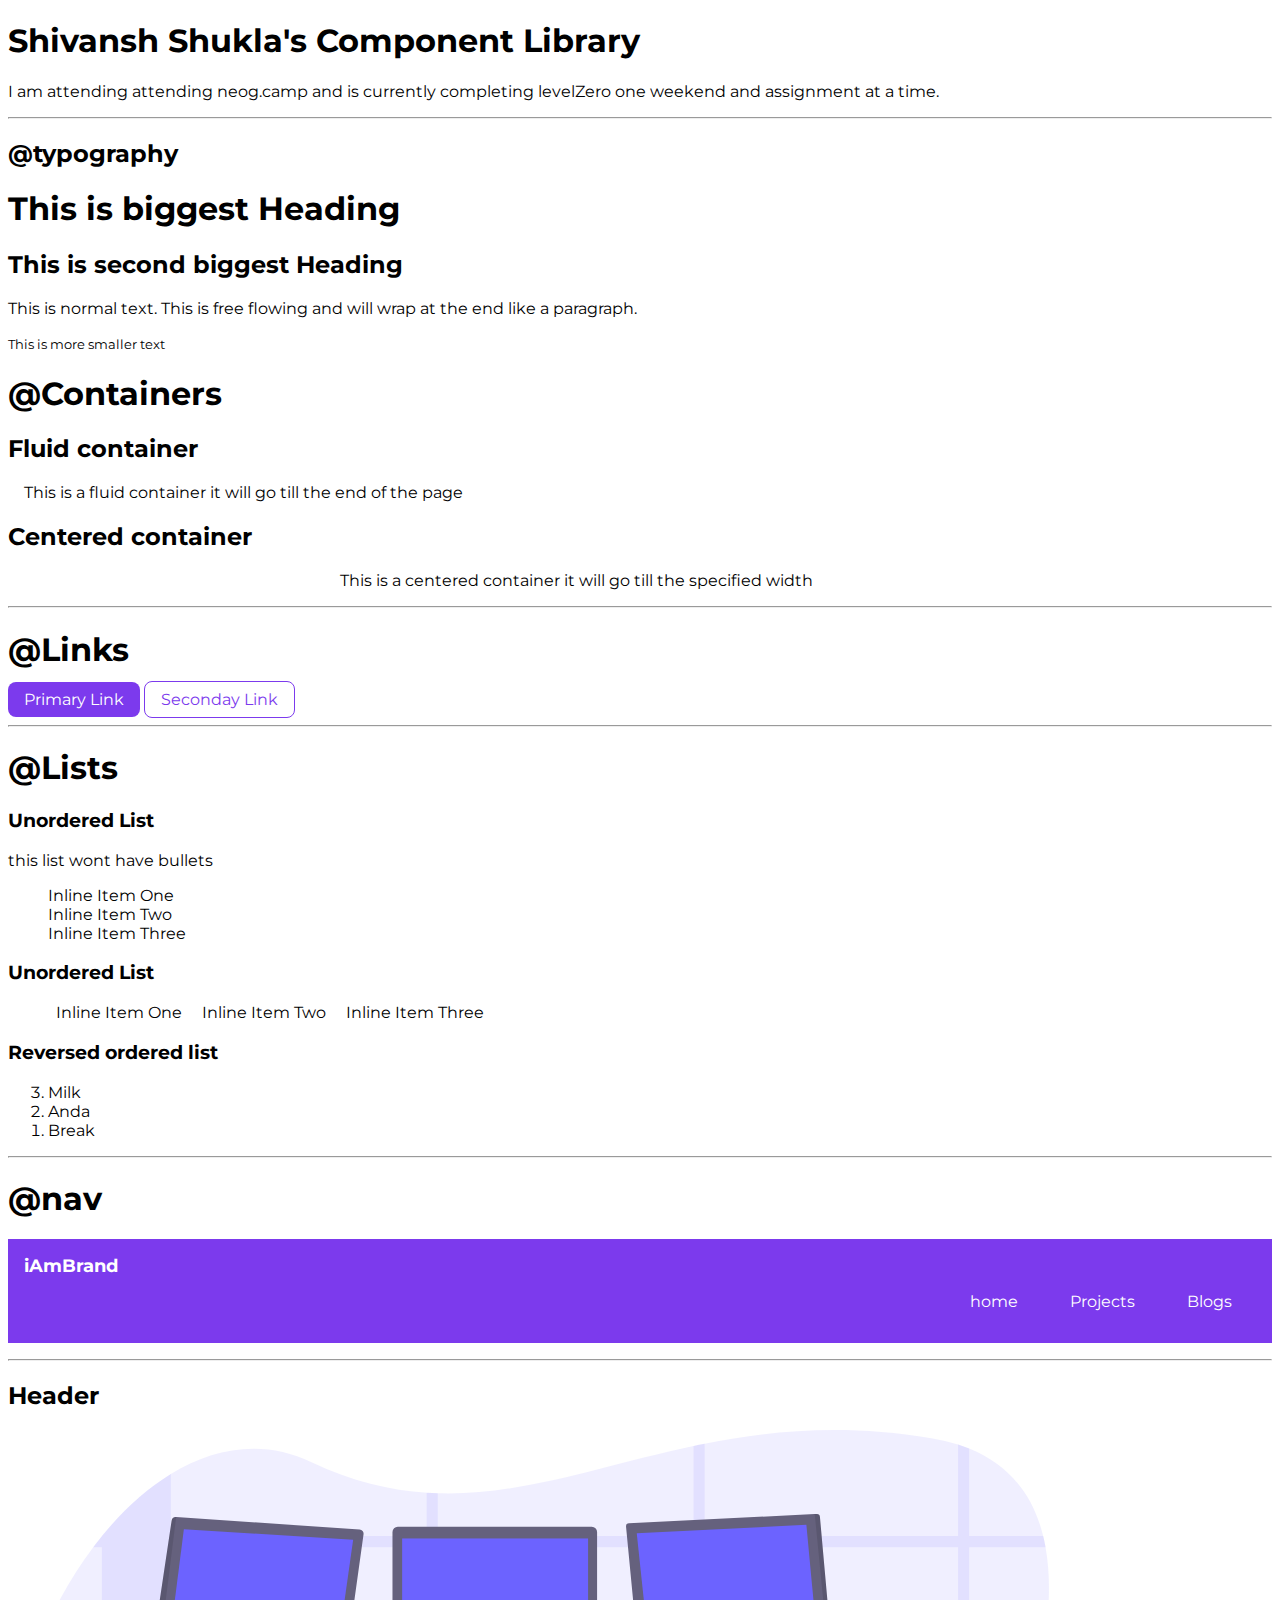
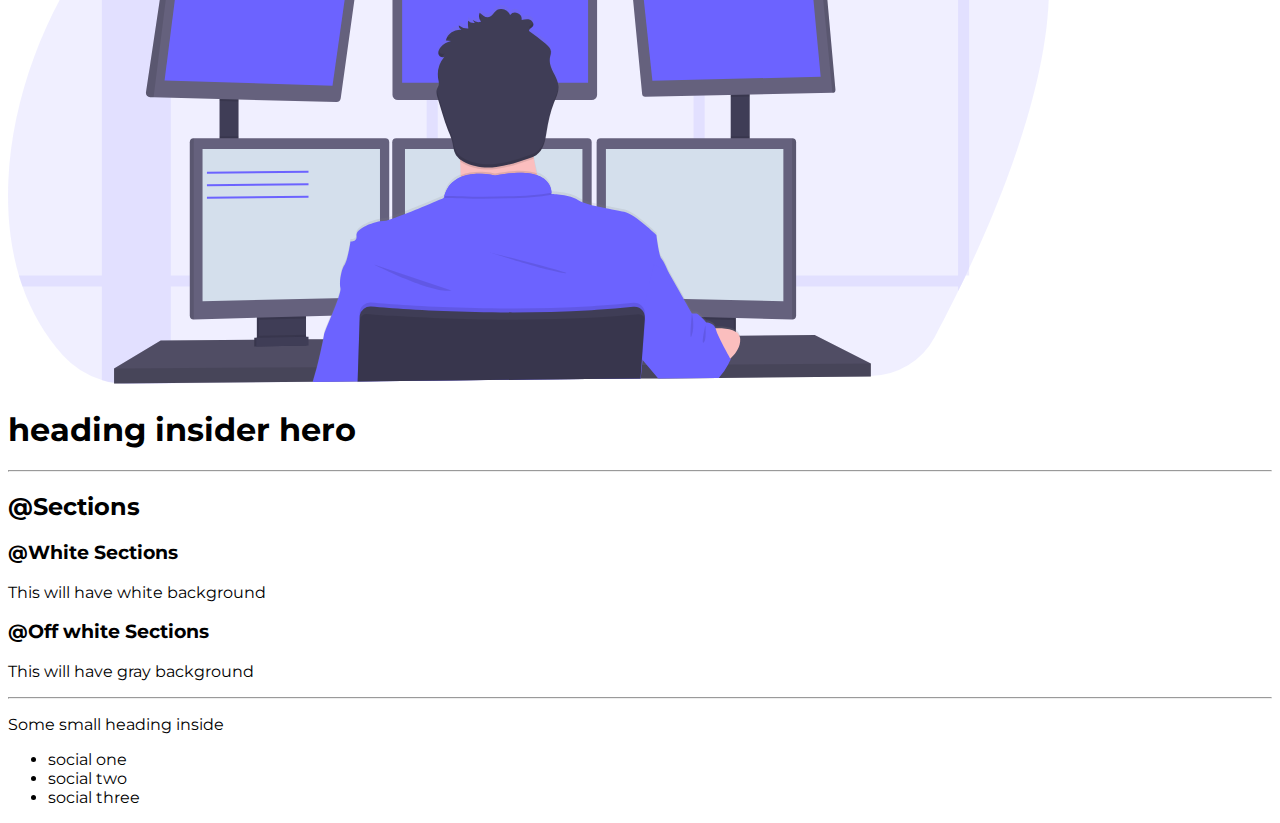
==== index.html @ a446aa1c "Initial page" ====
<!DOCTYPE html>
<html lang="en">
  <head>
    <meta charset="UTF-8" />
    <meta name="viewport" content="width=device-width, initial-scale=1.0" />
    <title>Component Library</title>
    <link href="styles.css" rel="stylesheet" />
  </head>

  <body>
    <h1>Shivansh Shukla's Component Library</h1>
    <p>
      I am attending attending neog.camp and is currently completing levelZero
      one weekend and assignment at a time.
    </p>
    <hr />
    <h2>@typography</h2>
    <h1>This is biggest Heading</h1>
    <h2>This is second biggest Heading</h2>
    <p>
      This is normal text. This is free flowing and will wrap at the end like a
      paragraph.
    </p>
    <small> This is more smaller text </small>

    <h1>@Containers</h1>

    <h2>Fluid container</h2>
    <div class="container">
      This is a fluid container it will go till the end of the page
    </div>

    <h2>Centered container</h2>
    <div class="container container-center">
      This is a centered container it will go till the specified width
    </div>
    <hr />
    <h1>@Links</h1>
    <a class="link link-primary" href="/"> Primary Link</a>
    <a class="link link-secondary" href="/">Seconday Link </a>
    <hr />
    <h1>@Lists</h1>
    <h3>Unordered List</h3>
    <p>this list wont have bullets</p>
    <ul class="list-non-bullet">
      <li>Inline Item One</li>
      <li>Inline Item Two</li>
      <li>Inline Item Three</li>
    </ul>
    <h3>Unordered List</h3>
    <ul class="list-non-bullet">
      <li class="list-item-inline">Inline Item One</li>
      <li class="list-item-inline">Inline Item Two</li>
      <li class="list-item-inline">Inline Item Three</li>
    </ul>
    <h3>Reversed ordered list</h3>
    <ol reversed>
      <li>Milk</li>
      <li>Anda</li>
      <li>Break</li>
    </ol>
    <hr />
    <h1>@nav</h1>
    <nav class="navigation container">
      <div class="nav-brand">iAmBrand</div>
      <ul class="list-non-bullet nav-pills">
        <li class="list-item-inline">
          <a class="link" href="/">home</a>
        </li>
        <li class="list-item-inline">
          <a class="link" href="/">Projects</a>
        </li>
        <li class="list-item-inline">
          <a class="link" href="/">Blogs</a>
        </li>
      </ul>
    </nav>
    <hr />
    <h2>Header</h2>
    <header>
      <img src="undraw_programming_2svr.svg" alt="image" />
      <h1>heading insider hero</h1>
    </header>
    <hr />
    <h2>@Sections</h2>
    <section>
      <h3>@White Sections</h3>
      <p>This will have white background</p>
    </section>
    <section>
      <h3>@Off white Sections</h3>
      <p>This will have gray background</p>
    </section>
    <hr />
    <footer>
      <div>Some small heading inside</div>
      <ul>
        <li>social one</li>
        <li>social two</li>
        <li>social three</li>
      </ul>
    </footer>
  </body>
</html>
---- styles.css ----
@import url('https://fonts.googleapis.com/css2?family=Montserrat:wght@400;700&display=swap');

:root {
  --primary-color: #7c3aed;
}

body {
  font-family: 'Montserrat', sans-serif;
}

hr {
  margin: 1rem 0rem;
}

.container {
  padding: 0rem 1rem;
}

.container-center {
  max-width: 600px;
  margin: auto;
}

.link {
  text-decoration: none;
  padding: 0.5rem 1rem;
}

.link-primary {
  background-color: var(--primary-color);
  border-radius: 0.5rem;
  color: white;
}

.link-secondary {
  color: var(--primary-color);
  border-radius: 0.5rem;
  border: 1px solid var(--primary-color);
}

.list-non-bullet {
  list-style: none;
}

.list-item-inline {
  display: inline;
  padding: 0rem 0.5rem;
}

.navigation {
  background-color: var(--primary-color);
  color: white;
  padding: 1rem;
}

.nav-brand {
  font-weight: bold;
  font-size: 1.1rem;
}

.navigation .nav-pills {
  text-align: right;
}

.navigation .link {
  color: white;
}
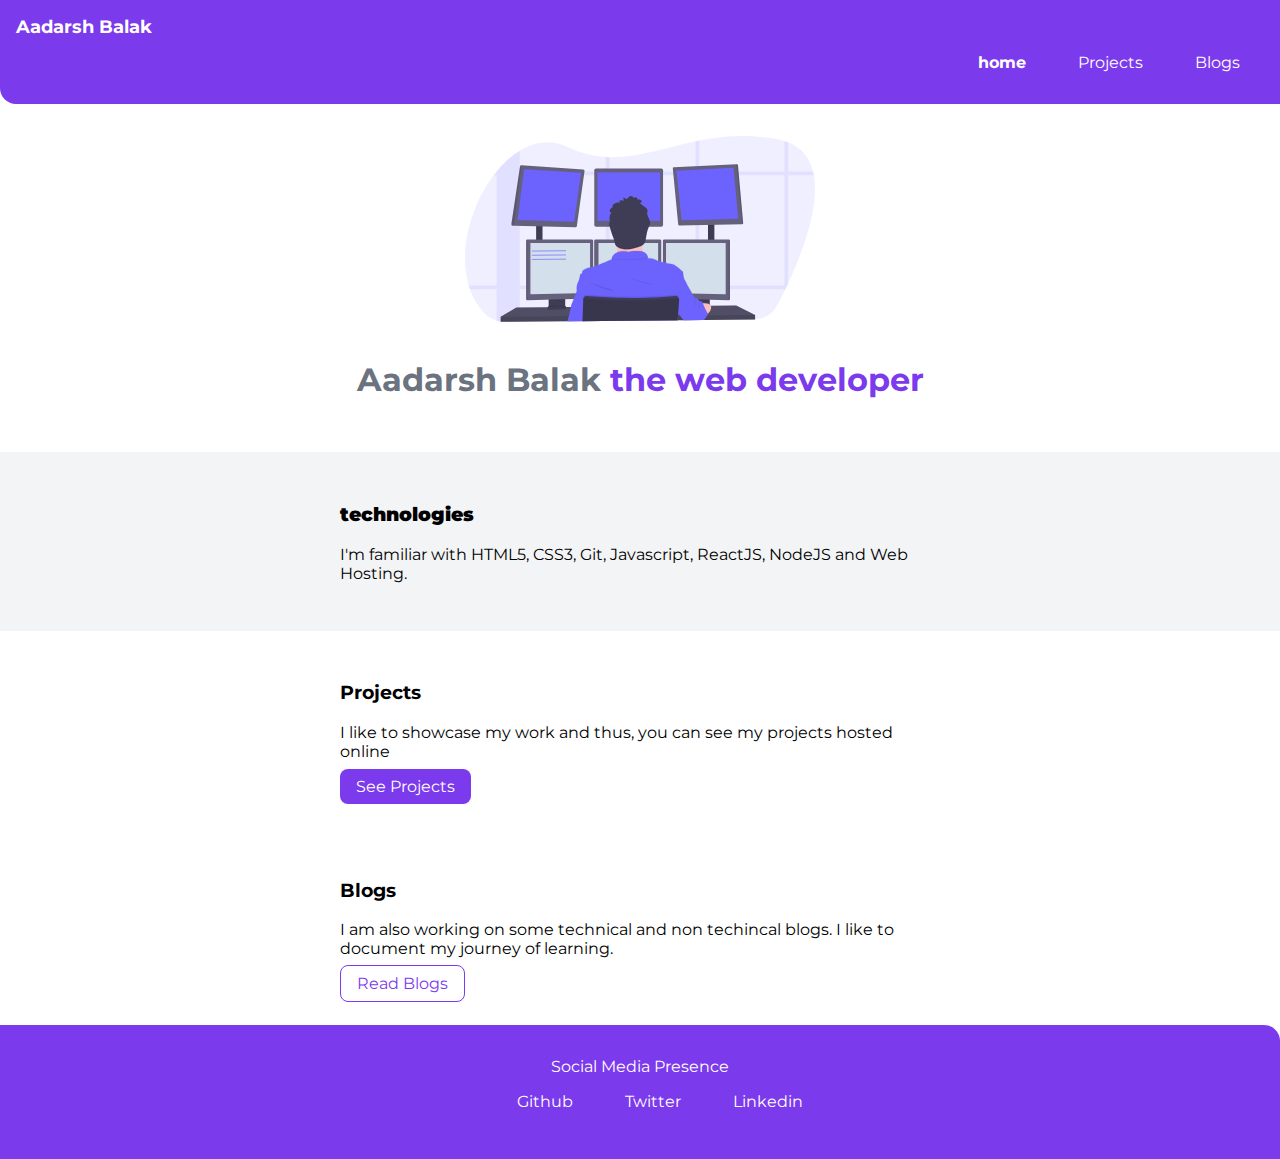
==== commit e544710b: "component library and aadarsh balak portfolio" ====
--- a/index.html
+++ b/index.html
@@ -2,102 +2,96 @@
 <html lang="en">
   <head>
     <meta charset="UTF-8" />
+    <meta http-equiv="X-UA-Compatible" content="IE=edge" />
     <meta name="viewport" content="width=device-width, initial-scale=1.0" />
-    <title>Component Library</title>
+    <title>Home | Adarsh Balak</title>
     <link href="styles.css" rel="stylesheet" />
   </head>
-
   <body>
-    <h1>Shivansh Shukla's Component Library</h1>
-    <p>
-      I am attending attending neog.camp and is currently completing levelZero
-      one weekend and assignment at a time.
-    </p>
-    <hr />
-    <h2>@typography</h2>
-    <h1>This is biggest Heading</h1>
-    <h2>This is second biggest Heading</h2>
-    <p>
-      This is normal text. This is free flowing and will wrap at the end like a
-      paragraph.
-    </p>
-    <small> This is more smaller text </small>
-
-    <h1>@Containers</h1>
-
-    <h2>Fluid container</h2>
-    <div class="container">
-      This is a fluid container it will go till the end of the page
-    </div>
-
-    <h2>Centered container</h2>
-    <div class="container container-center">
-      This is a centered container it will go till the specified width
-    </div>
-    <hr />
-    <h1>@Links</h1>
-    <a class="link link-primary" href="/"> Primary Link</a>
-    <a class="link link-secondary" href="/">Seconday Link </a>
-    <hr />
-    <h1>@Lists</h1>
-    <h3>Unordered List</h3>
-    <p>this list wont have bullets</p>
-    <ul class="list-non-bullet">
-      <li>Inline Item One</li>
-      <li>Inline Item Two</li>
-      <li>Inline Item Three</li>
-    </ul>
-    <h3>Unordered List</h3>
-    <ul class="list-non-bullet">
-      <li class="list-item-inline">Inline Item One</li>
-      <li class="list-item-inline">Inline Item Two</li>
-      <li class="list-item-inline">Inline Item Three</li>
-    </ul>
-    <h3>Reversed ordered list</h3>
-    <ol reversed>
-      <li>Milk</li>
-      <li>Anda</li>
-      <li>Break</li>
-    </ol>
-    <hr />
-    <h1>@nav</h1>
     <nav class="navigation container">
-      <div class="nav-brand">iAmBrand</div>
+      <div class="nav-brand">Aadarsh Balak</div>
       <ul class="list-non-bullet nav-pills">
         <li class="list-item-inline">
-          <a class="link" href="/">home</a>
+          <a class="link link-active" href="/">home</a>
         </li>
         <li class="list-item-inline">
-          <a class="link" href="/">Projects</a>
+          <a class="link" href="/projects.html">Projects</a>
         </li>
         <li class="list-item-inline">
-          <a class="link" href="/">Blogs</a>
+          <a class="link" href="/blogs.html">Blogs</a>
         </li>
       </ul>
     </nav>
-    <hr />
-    <h2>Header</h2>
-    <header>
-      <img src="undraw_programming_2svr.svg" alt="image" />
-      <h1>heading insider hero</h1>
+
+    <header class="hero">
+      <img class="hero-img" src="/undraw_programming_2svr.svg" alt="image" />
+      <h1 class="hero-heading">
+        Aadarsh Balak
+        <span class="heading-inverted"> the web developer </span>
+      </h1>
     </header>
-    <hr />
-    <h2>@Sections</h2>
-    <section>
-      <h3>@White Sections</h3>
-      <p>This will have white background</p>
+
+    <section class="section ow">
+      <div class="container container-center">
+        <h3><strong>technologies</strong></h3>
+        <p>
+          I'm familiar with HTML5, CSS3, Git, Javascript, ReactJS, NodeJS and
+          Web Hosting.
+        </p>
+      </div>
     </section>
-    <section>
-      <h3>@Off white Sections</h3>
-      <p>This will have gray background</p>
+
+    <section class="section">
+      <div class="container container-center">
+        <h3>Projects</h3>
+        <p>
+          I like to showcase my work and thus, you can see my projects hosted
+          online
+        </p>
+        <a class="link link-primary" href="/">See Projects </a>
+      </div>
     </section>
-    <hr />
-    <footer>
-      <div>Some small heading inside</div>
-      <ul>
-        <li>social one</li>
-        <li>social two</li>
-        <li>social three</li>
+
+    <section class="section">
+      <div class="container container-center">
+        <h3>Blogs</h3>
+        <p>
+          I am also working on some technical and non techincal blogs. I like to
+          document my journey of learning.
+        </p>
+        <a class="link link-secondary" href="/">Read Blogs </a>
+      </div>
+    </section>
+
+    <footer class="footer">
+      <div class="footer-header">Social Media Presence</div>
+      <ul class="social-links list-non-bullet">
+        <li class="list-item-inline">
+          <a
+            class="link"
+            href="https://github.com/theprogrammerinyou"
+            target="_blank"
+          >
+            Github
+          </a>
+        </li>
+        <li class="list-item-inline">
+          <a
+            class="link"
+            href="https://twitter.com/shiv_anshukla"
+            target="_blank"
+          >
+            Twitter
+          </a>
+        </li>
+        <li class="list-item-inline">
+          <a
+            class="link"
+            href="https://www.linkedin.com/in/shivansh-shukla-472710134/"
+            target="_blank"
+            >Linkedin</a
+          >
+        </li>
       </ul>
     </footer>
   </body>
--- a/styles.css
+++ b/styles.css
@@ -2,10 +2,13 @@
 
 :root {
   --primary-color: #7c3aed;
+  --dark-gray: #6b7280;
+  --off-white: #f3f4f6;
 }
 
 body {
   font-family: 'Montserrat', sans-serif;
+  margin: 0px;
 }
 
 hr {
@@ -24,6 +27,8 @@
 .link {
   text-decoration: none;
   padding: 0.5rem 1rem;
+  margin-top: 1rem;
+  margin-bottom: 1rem;
 }
 
 .link-primary {
@@ -51,6 +56,7 @@
   background-color: var(--primary-color);
   color: white;
   padding: 1rem;
+  border-bottom-left-radius: 1rem;
 }
 
 .nav-brand {
@@ -65,3 +71,50 @@
 .navigation .link {
   color: white;
 }
+
+.navigation .link-active {
+  font-weight: bold;
+}
+
+.hero {
+  padding: 2rem;
+}
+
+.hero .hero-img {
+  max-width: 350px;
+  display: block;
+  margin: auto;
+}
+
+.hero .hero-heading {
+  padding-top: 1rem;
+  text-align: center;
+  color: var(--dark-gray);
+}
+
+.heading-inverted {
+  color: var(--primary-color);
+}
+
+.section {
+  padding: 2rem;
+}
+.section h1 {
+  text-align: center;
+}
+
+.ow {
+  background-color: var(--off-white);
+}
+
+footer {
+  background-color: var(--primary-color);
+  color: white;
+  padding: 2rem 0rem;
+  text-align: center;
+  border-top-right-radius: 1rem;
+}
+
+.footer .link {
+  color: white;
+}
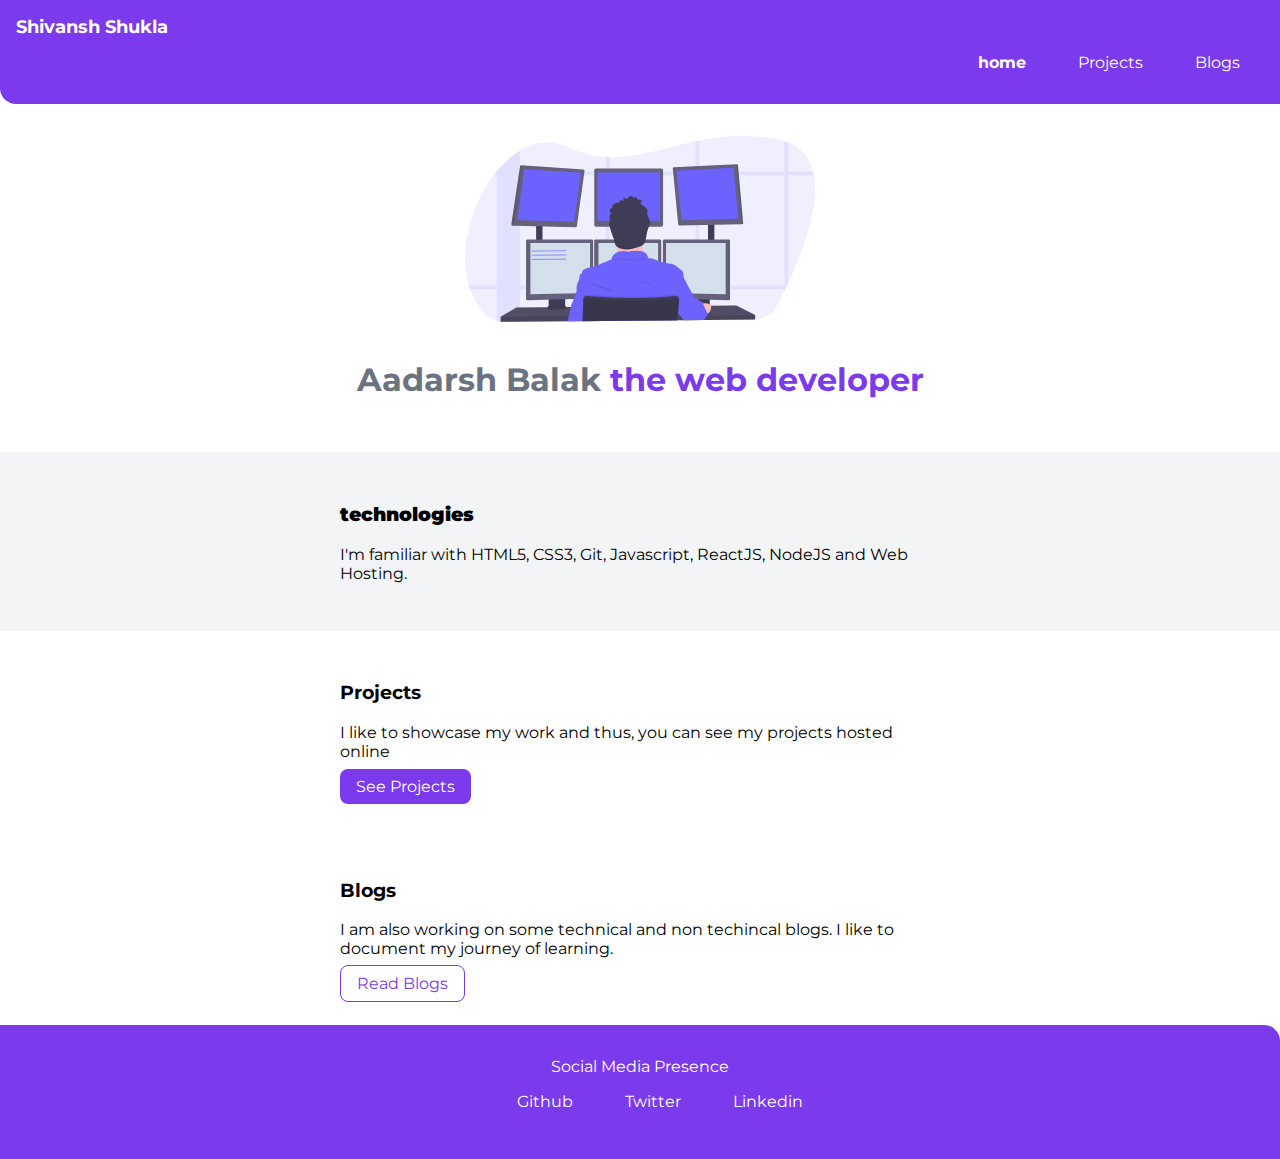
==== commit 8febbd20: "Added new projects" ====
--- a/index.html
+++ b/index.html
@@ -4,12 +4,12 @@
     <meta charset="UTF-8" />
     <meta http-equiv="X-UA-Compatible" content="IE=edge" />
     <meta name="viewport" content="width=device-width, initial-scale=1.0" />
-    <title>Home | Adarsh Balak</title>
+    <title>Home | Shivansh Shukla</title>
     <link href="styles.css" rel="stylesheet" />
   </head>
   <body>
     <nav class="navigation container">
-      <div class="nav-brand">Aadarsh Balak</div>
+      <div class="nav-brand">Shivansh Shukla</div>
       <ul class="list-non-bullet nav-pills">
         <li class="list-item-inline">
           <a class="link link-active" href="/">home</a>
--- a/styles.css
+++ b/styles.css
@@ -41,6 +41,13 @@
   color: var(--primary-color);
   border-radius: 0.5rem;
   border: 1px solid var(--primary-color);
+}
+
+.link-nextLine{
+  display: block;
+  width: 20%;
+  text-align: center;
+  margin: 1rem 0rem;
 }
 
 .list-non-bullet {
